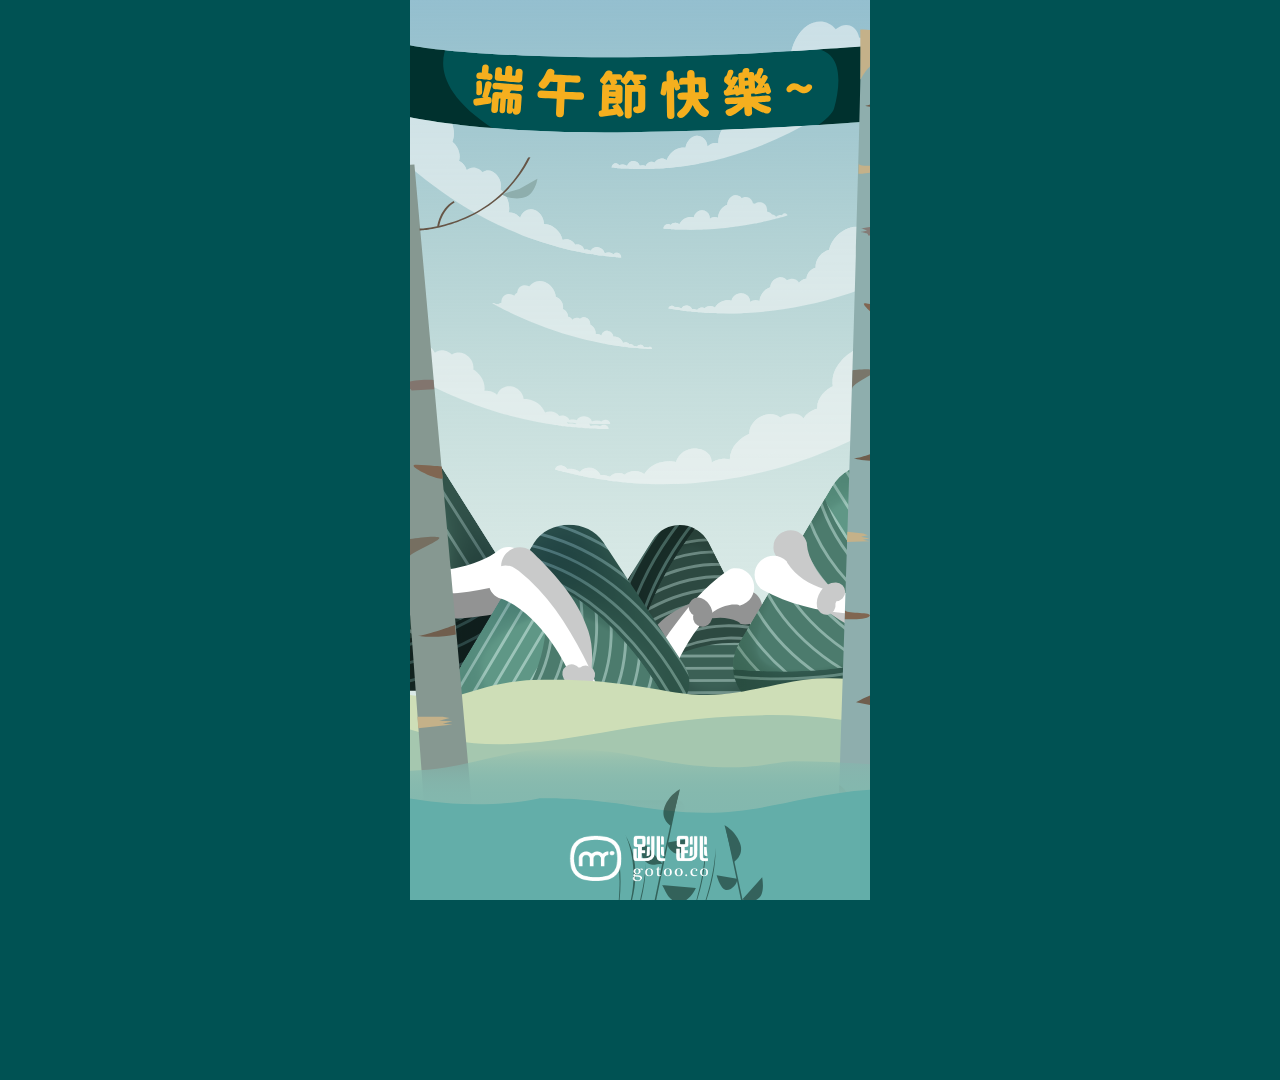
==== index.html @ a4b9e1f2 "0621 完成" ====
<!DOCTYPE html>
<html lang="en">

<head>
    <meta charset="UTF-8">
    <meta http-equiv="X-UA-Compatible" content="IE=edge">
    <meta name="viewport" content="width=device-width, initial-scale=1.0">
    <meta property="og:url" content="gotoo.co" />
    <meta property="og:type" content="website" />
    <meta property="og:title" content="跳跳祝大家端午節快樂！" />
    <meta property="og:description" content="
    今天是端午節喔！跳跳今年榮幸邀請到屈原，快來聽聽屈原給你的留言吧🎉🚣‍♂️  
    希望大家可以在這個節日裡，跟親朋好友相聚，一起慶祝🎊" />
    <meta property="og:image" content="https://gotoo.co/demo/elizabeth/04_DragonBoatFestival/assest/img/Pre_bg.png">
    <title>端午節快樂！</title>
    <link href="./css/index.css" rel="stylesheet">
    <link rel="stylesheet" href="https://cdnjs.cloudflare.com/ajax/libs/animate.css/4.1.1/animate.min.css" />
    <script src="https://code.jquery.com/jquery-3.6.4.js"
        integrity="sha256-a9jBBRygX1Bh5lt8GZjXDzyOB+bWve9EiO7tROUtj/E=" crossorigin="anonymous"></script>
</head>

<body>
    <div id="game">
        <div class="talkUI">
            <h4 id="talk" class="animate__animated hidden"></h4>
        </div>
        <img class="bg" src="./DragonBoatFestival_ani.svg">
    </div>

    <script>
        const talk = $("#talk");
        var blessings = [
            "你掉的是金粽子還是銀粽子阿",
            "恭喜你已被財神關注 <br> 去買樂透吧",
            "北部粽和南部粽我都愛 <br> 甜粽冰粽也不賴",
            "記得掛艾草阿~ <br> 這個季節蚊蟲多",
            "在小小的湖裡面呀滑呀滑呀滑~ <br> 搭龍舟嗎?"
        ];

        // 随机生成祝福语
        function generateRandomBlessing() {
            var randomIndex = Math.floor(Math.random() * blessings.length);
            setTimeout(() => { //延遲4秒後執行
                let counter02 = 0;
                let interval02 = setInterval(function () {
                    counter02 += 1;
                    if (counter02 <= blessings[randomIndex].length) {
                        var myWord = "";
                        for (let i = 0; i < counter02; i++) {
                            myWord += blessings[randomIndex][i];
                            if (i > counter02) { i = 0 }
                        }
                        talk.html(myWord);
                    } else {
                        clearInterval(interval02);
                    }
                }, 150)
            }, 4000);
        }

        $(document).ready(function () {
            var counter = 0; // 全局计数器
            generateRandomBlessing();
            var interval = setInterval(function () {
                counter += 1;
                // console.log(counter);
                if (counter === 4) {
                    talk.removeClass("hidden");
                    talk.removeClass("animate__rotateOutUpRight")
                    talk.addClass("animate__rotateInDownRight");
                }
                if (counter === 10) {
                    // 执行第十秒时的操作
                    talk.addClass("hidden");
                    counter = 0;
                }

            }, 1000); // 每隔1秒钟计数一次
        });

        // const gameUI = $("#game");
        // calculateCanvasSize();
        // function calculateCanvasSize() {
        //     let windowWidth = window.innerWidth;
        //     let windowHeight = window.innerHeight;
        //     let targetHeight = windowHeight;
        //     let targetWidth = targetHeight / 1.875;

        //     // 计算缩放比例
        //     let scaleX = targetWidth / 320;
        //     let scaleY = targetHeight / 625;

        //     // 应用缩放变换
        //     gameUI.attr("style", `transform:scale(${scaleX},${scaleY});`)
        // }

        // $(window).on('resize', function () {
        //     calculateCanvasSize();
        // });


    </script>
</body>
---- css/index.css ----
:root {
    --color01: #F7F8F8;
    --color02: #9FA0A0;
    --color03: #525152;
    --Green: #005253;
    --YWhite: #E6E1CC;
    --River: #bffff5;
    --GreenRiver: #63AEA8;
    --DGreenRiver: #266f72;

    --Green02: #628e59;
    --Green03: #A3CF78;
    --Green04: #87c379;

    --BG_LYellow: #f0da99;
    --BG_LOrange: #F3D1B2;
    --BG_MOrange: #f7bc88;

    --Brown01: #5c3a31;
    --Brown02: #835B36;
    --Brown03: #BB8058;

    --Brown04_BE: #b79779;
    --Brown05_BEtxt: #876464;


    --BTN_Red: #e3344b;
    --BTN_Green: #337e47;
    --BTN_Yellow: #f39800;
    --BTN_Blue: #0061f3;

    --pLabel: 80px;
    --pBTitle: 58px;
    --pMTitle: 40px;
    --pSTitle: 28px;
    --pContent: 18px;
    --pSContent: 14px;

    --gameUIwidth: 900;
    --gameUIheight: 500;
}

h1,
h2,
h3,
h4,
h5,
h6,
p {
    margin: 0;
    font-weight: 600;
    text-align: justify;
}

body {
    margin: 0;
    background-color: var(--Green);
    width: 100vw;
    height: 100vh;
    display: flex;
    flex-direction: column;
    justify-content: center;
    align-items: center;
    font-family: "Helvetica", "Arial", "LiHei Pro", "微軟正黑體", sans-serif;
    overflow: hidden;
}


/* * {
    border: 1px solid teal;
} */

#game {
    position: relative;
    height: 100vh;
    width: 51.2vh;
    background-color: #0061f3;
    display: flex;
    flex-direction: column;
    justify-content: center;
    align-items: center;
}

.bg {
    width: 51.2vh;
    height: 100vh;
}

.talkUI {
    /* (320-200)/2 /2 */
    width: 51.2vh;
    height: 100vh;

    position: absolute;
    top: 0;
    left: 0;


    display: flex;
    flex-direction: column;
    padding: 20vh 0 0 0;

    align-items: center;
}

#talk {
    /*文字*/
    width: fit-content;
    max-width: 40vh;
    text-align: center;
    padding: 20px;
    font-size: 3vh;

    border-radius: 20px;
    background-color: var(--Green);
    color: var(--color01);
    box-shadow: inset -2px 2px 2px 1px rgba(255, 255, 255, 0.2),
        inset 2px -2px 2px 1px rgba(0, 0, 0, 0.2),
        0px 0px 20px 10px rgba(255, 255, 255, 0.5);
}

.hidden {
    display: none !important;
}
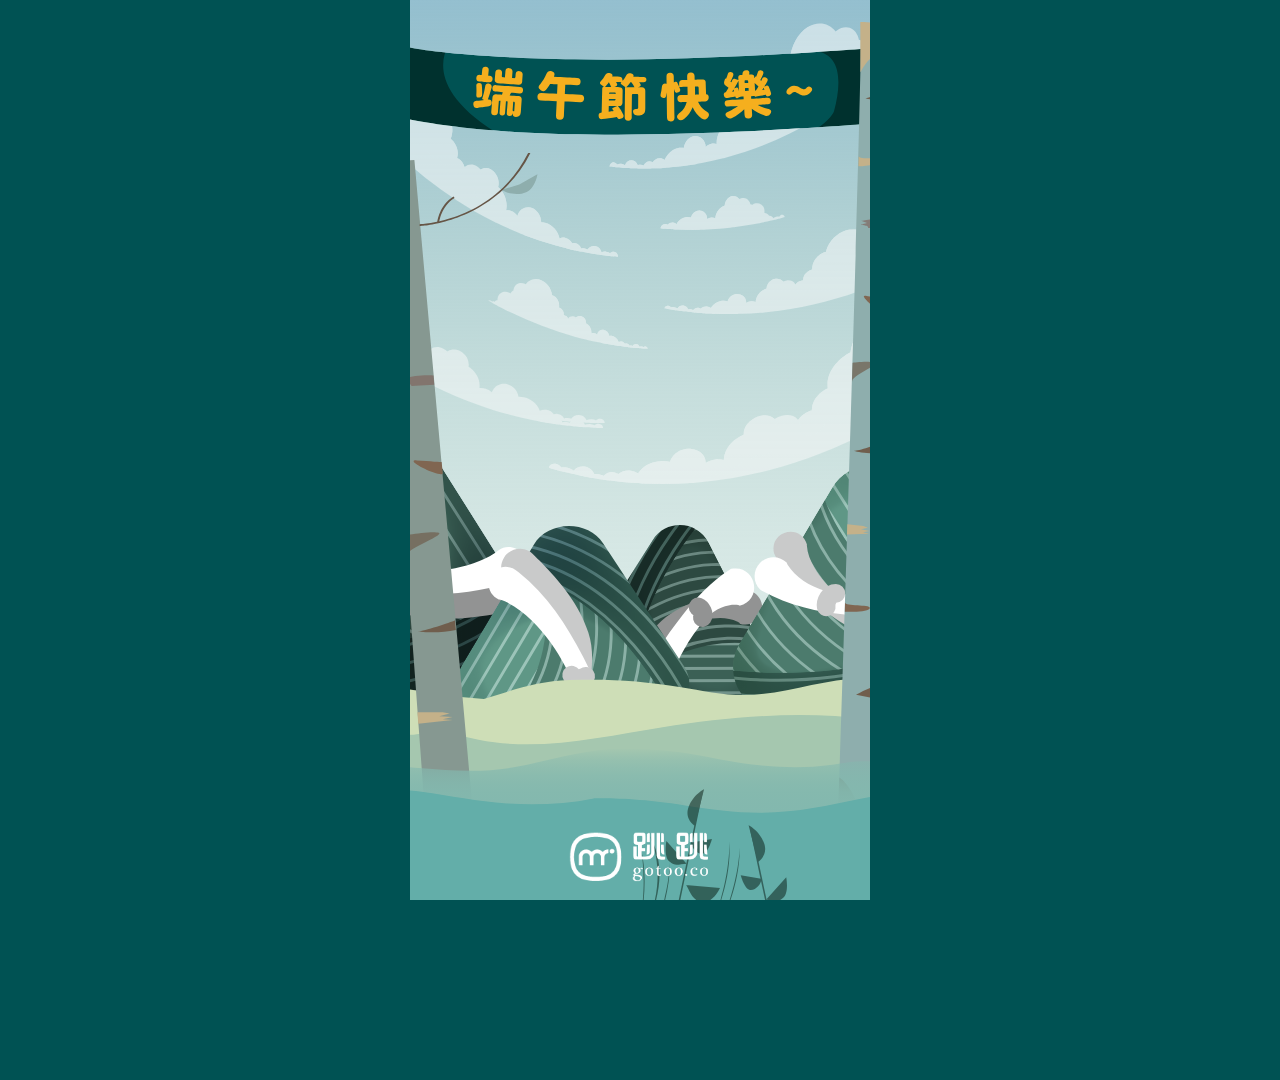
==== commit 9dbae09c: "0625 剩下音樂加上去，應該沒啥bug了" ====
--- a/index.html
+++ b/index.html
@@ -34,7 +34,17 @@
             "恭喜你已被財神關注 <br> 去買樂透吧",
             "北部粽和南部粽我都愛 <br> 甜粽冰粽也不賴",
             "記得掛艾草阿~ <br> 這個季節蚊蟲多",
-            "在小小的湖裡面呀滑呀滑呀滑~ <br> 搭龍舟嗎?"
+            "在小小的湖裡面呀划呀划呀划 <br> 搭龍舟嗎?",
+            "端午快樂~ <br> 祝你身體健康、粽氣十足",
+            "端午佳節香粽飄 <br> 幸福安康繞心間",
+            "蓮葉飄香聞端午 <br> 快樂滿懷迎佳節",
+            "踏青遊山趣無邊 <br> 端午佳節樂淘淘",
+            "祝福你的未來能無比精彩 <br> 與“粽”不同",
+            "端午既要賽龍舟 <br> 也要與你，風雨同舟",
+            "龍舟奮勇爭先 <br> 人生也要勇往直前",
+            "“粽”星捧月 <br> 你最閃耀",
+            "獨樂樂不如“粽”樂樂 <br> 快叫上朋友出去玩吧",
+            "偷偷告訴你 <br> 吃鮮肉粽得小鮮肉"
         ];
 
         // 随机生成祝福语
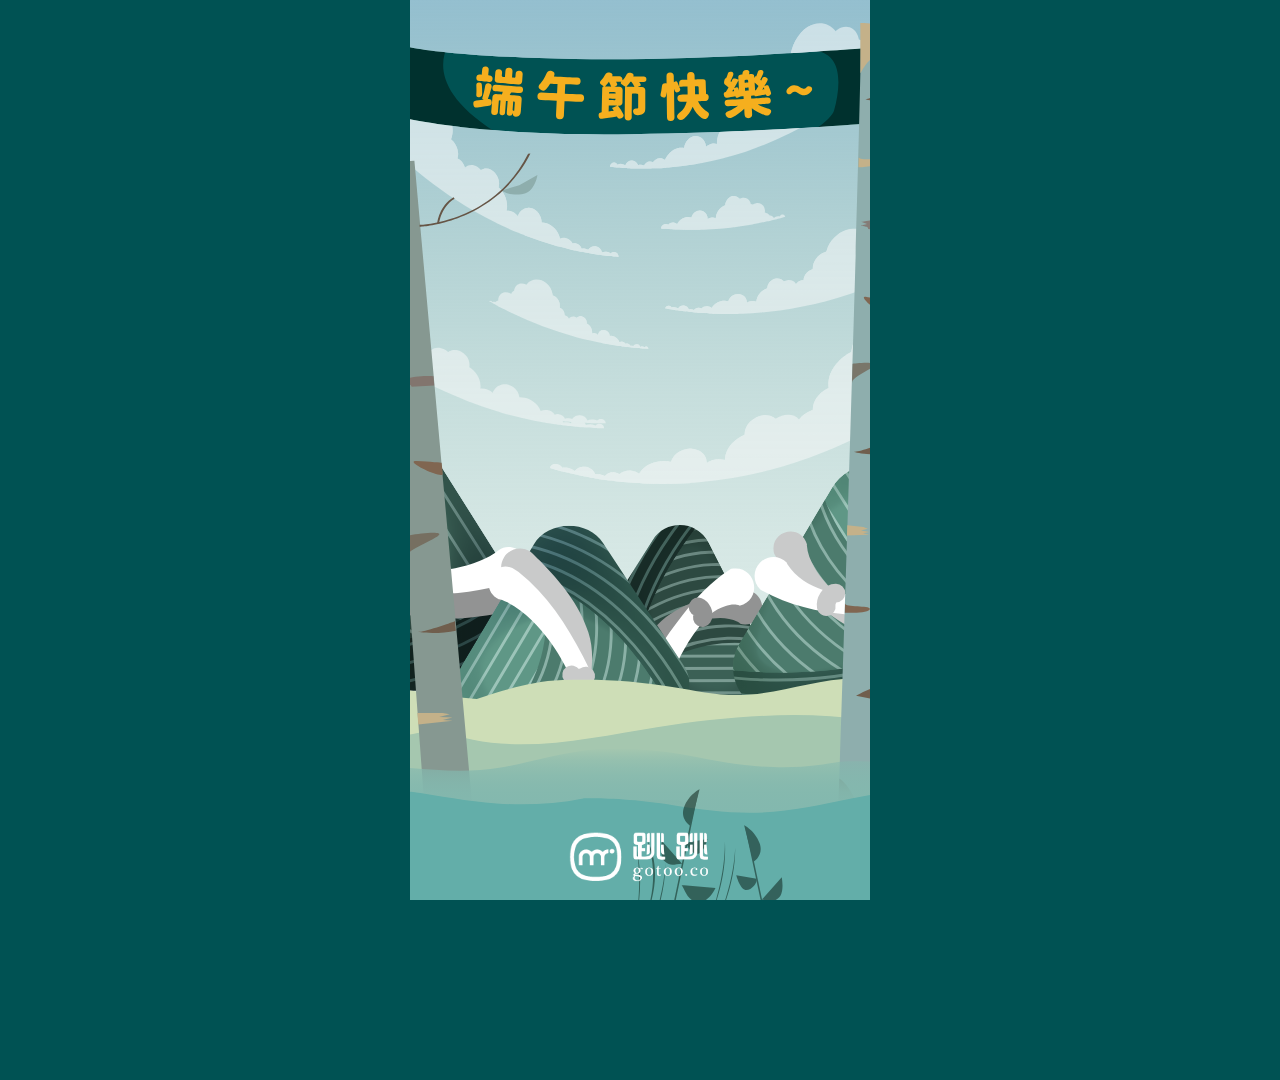
==== commit b0a9757c: "加個小icon" ====
--- a/index.html
+++ b/index.html
@@ -12,6 +12,7 @@
     今天是端午節喔！跳跳今年榮幸邀請到屈原，快來聽聽屈原給你的留言吧🎉🚣‍♂️  
     希望大家可以在這個節日裡，跟親朋好友相聚，一起慶祝🎊" />
     <meta property="og:image" content="https://gotoo.co/demo/elizabeth/04_DragonBoatFestival/assest/img/Pre_bg.png">
+    <link href="./zongzi.ico" rel="shortcut icon" />
     <title>端午節快樂！</title>
     <link href="./css/index.css" rel="stylesheet">
     <link rel="stylesheet" href="https://cdnjs.cloudflare.com/ajax/libs/animate.css/4.1.1/animate.min.css" />
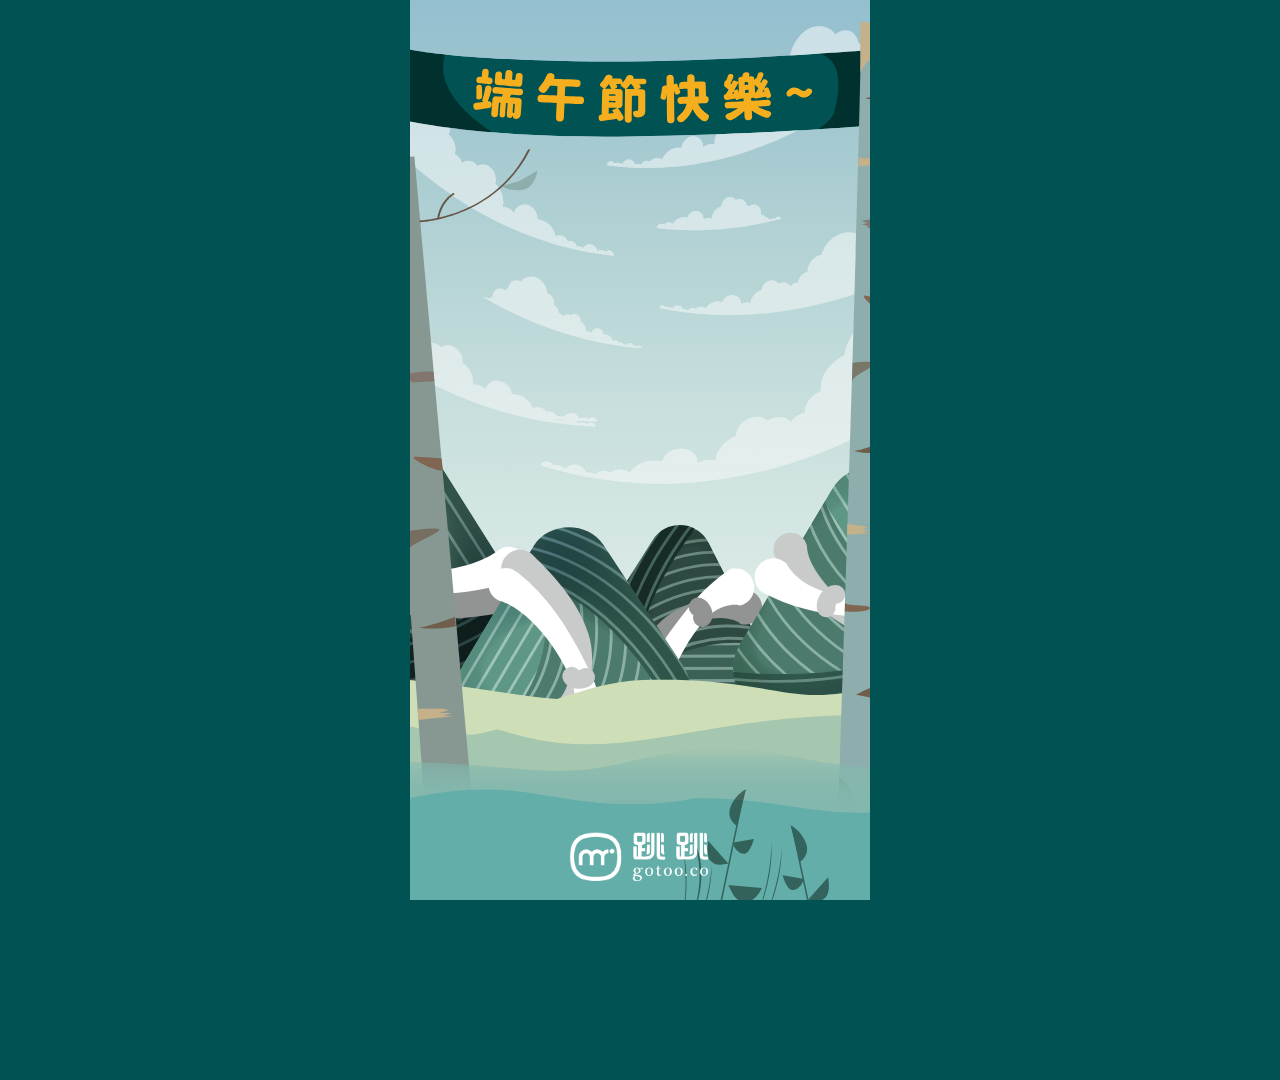
==== commit 6cf681ed: "整理專案結構：assest 改名 assets、移除舊打包副本與多餘檔案 - assest/ → assets/，同步更新 html/css/js 內所有引用 - 暫停按鈕圖片改用相對路徑，不再依賴 " ====
--- a/index.html
+++ b/index.html
@@ -11,7 +11,7 @@
     <meta property="og:description" content="
     今天是端午節喔！跳跳今年榮幸邀請到屈原，快來聽聽屈原給你的留言吧🎉🚣‍♂️  
     希望大家可以在這個節日裡，跟親朋好友相聚，一起慶祝🎊" />
-    <meta property="og:image" content="https://gotoo.co/demo/elizabeth/04_DragonBoatFestival/assest/img/Pre_bg.png">
+    <meta property="og:image" content="https://gotoo.co/demo/elizabeth/04_DragonBoatFestival/assets/img/Pre_bg.png">
     <link href="./zongzi.ico" rel="shortcut icon" />
     <title>端午節快樂！</title>
     <link href="./css/index.css" rel="stylesheet">
